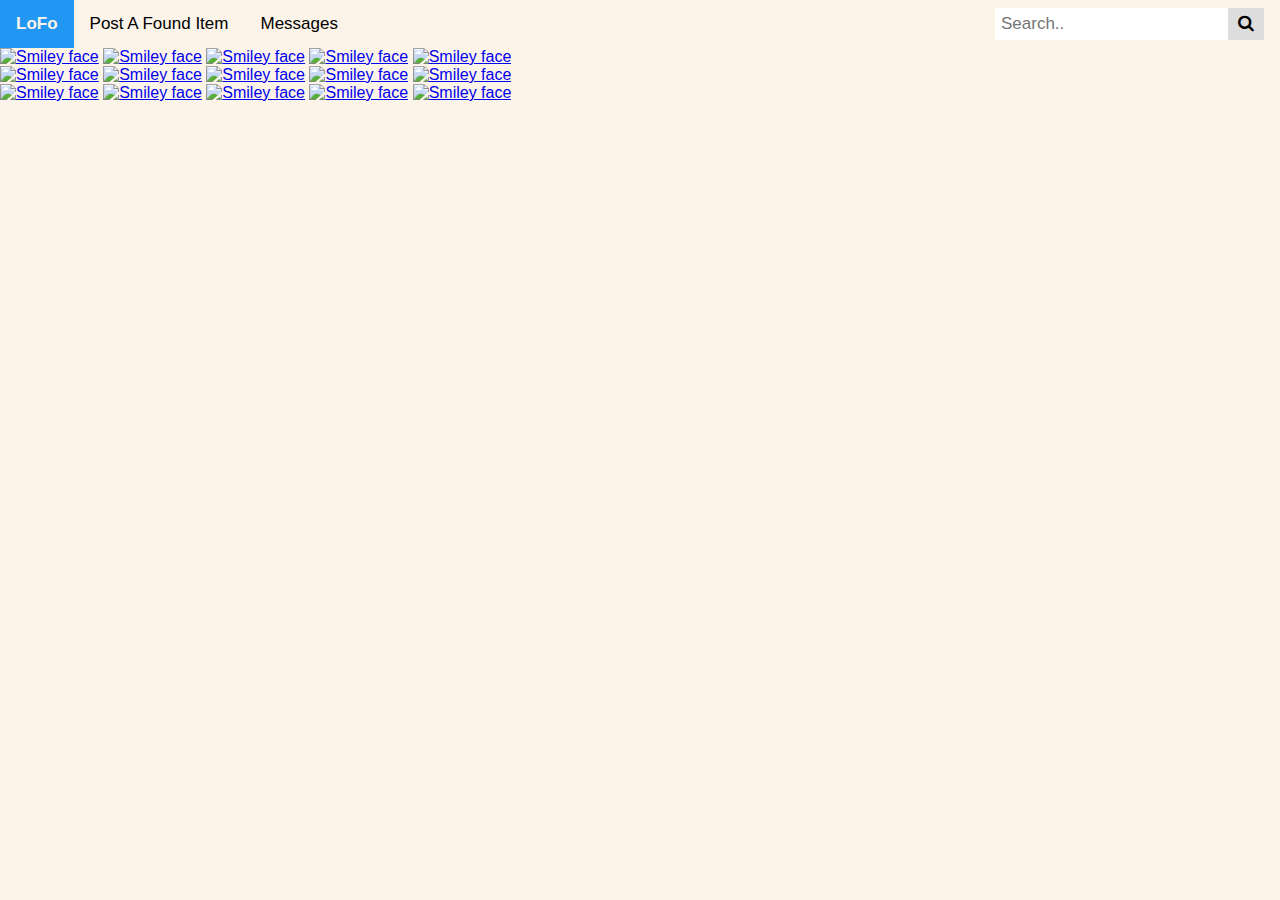
==== main.html @ d4bef918 "Create main.html" ====
<!DOCTYPE html>
<html>
<head>
<link rel="stylesheet" href="https://cdnjs.cloudflare.com/ajax/libs/font-awesome/4.7.0/css/font-awesome.min.css">
<style>
* {box-sizing: border-box;}

body {
  background-color: #fcf4e9;
  color: #000000;
    margin: 0;
  font-family: Arial, Helvetica, sans-serif;
}

.topnav {
  overflow: hidden;
  background-color: #fcf4e9;
}

.topnav a {
  float: left;
  display: block;
  color: black;
  text-align: center;
  padding: 14px 16px;
  text-decoration: none;
  font-size: 17px;
}

.topnav a:hover {
  background-color: #ddd;
  color: black;
}

.topnav a.active {
  background-color: #2196F3;
  color: #fcf4e9;
}

.topnav .search-container {
  float: right;
}

.topnav input[type=text] {
  padding: 6px;
  margin-top: 8px;
  font-size: 17px;
  border: none;
}

.topnav .search-container button {
  float: right;
  padding: 6px 10px;
  margin-top: 8px;
  margin-right: 16px;
  background: #ddd;
  font-size: 17px;
  border: none;
  cursor: pointer;
}

.topnav .search-container button:hover {
  background: #ccc;
}

@media screen and (max-width: 600px) {
  .topnav .search-container {
    float: none;
  }
  .topnav a, .topnav input[type=text], .topnav .search-container button {
    float: none;
    display: block;
    text-align: left;
    width: 100%;
    margin: 0;
    padding: 14px;
  }
  .topnav input[type=text] {
    border: 1px solid #ccc;  
  }
}
</style>
</head>
<body>

<div class="topnav">
  <a class="active" href="#home"><strong>LoFo</strong></a>
  <a href="file:///Users/onyedikaekechukwu/Desktop/HACKATHON/lost-and-found-images/my_form2.html">Post A Found Item</a>
  <a href="#contact">Messages</a>
  <div class="search-container">
    <form action="/action_page.php">
      <input type="text" placeholder="Search.." name="search">
      <button type="submit"><i class="fa fa-search"></i></button>
    </form>
  </div>
</div>

<div>
  <a href="file:///Users/onyedikaekechukwu/Desktop/HACKATHON/lost-and-found-images/my_form.html"><img src="airpods.jpg" alt="Smiley face" height="300" width= 19.5%;></a>
  <a href="#about"><img src="id.jpg" alt="Smiley face" height="300" width= 19.5%;></a>
  <a href="#about"><img src="calcc.jpg" alt="Smiley face" height="300" width= 19.5%;></a>
  <a href="#about"><img src="car_key.jpg" alt="Smiley face" height="300" width= 19.5%;></a>
  <a href="#about"><img src="water_bottle.jpg" alt="Smiley face" height="300" width= 19.5%;></a>
</div>
<div>
  <a href="#about"><img src="umbrella.jpg" alt="Smiley face" height="300" width= 19.5%;></a>
  <a href="#about"><img src="jacket.jpg" alt="Smiley face" height="300" width= 19.5%;></a>
  <a href="#about"><img src="note.jpg" alt="Smiley face" height="300" width= 19.5%;></a>
  <a href="#about"><img src="bag.jpg" alt="Smiley face" height="300" width= 19.5%;></a>
  <a href="#about"><img src="iphone.jpg" alt="Smiley face" height="300" width= 19.5%;></a>
</div>
<div>
  <a href="#about"><img src="watch.jpg" alt="Smiley face" height="300" width= 19.5%;></a>
  <a href="#about"><img src="scarf.jpg" alt="Smiley face" height="300" width= 19.5%;></a>
  <a href="#about"><img src="purse.jpg" alt="Smiley face" height="300" width= 19.5%;></a>
  <a href="#about"><img src="glasses.jpg" alt="Smiley face" height="300" width= 19.5%;></a>
  <a href="#about"><img src="necklace.jpg" alt="Smiley face" height="300" width= 19.5%;></a>
</div>

</body>
</html>
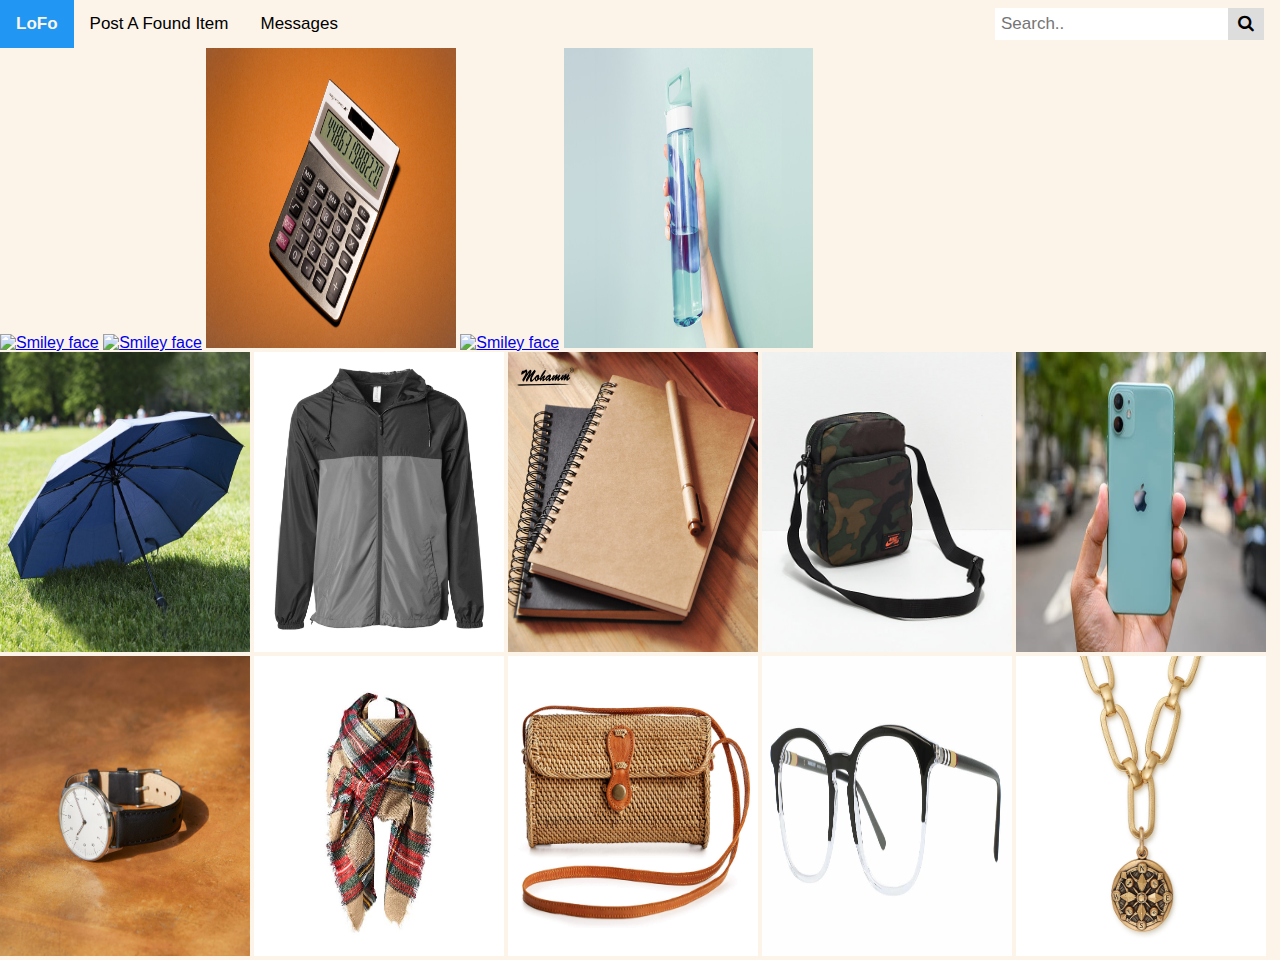
==== commit a2b197a5: "Update main.html" ====
--- a/main.html
+++ b/main.html
@@ -85,7 +85,7 @@
 
 <div class="topnav">
   <a class="active" href="#home"><strong>LoFo</strong></a>
-  <a href="file:///Users/onyedikaekechukwu/Desktop/HACKATHON/lost-and-found-images/my_form2.html">Post A Found Item</a>
+  <a href="https://oekech01.github.io/service/upload.html">Post A Found Item</a>
   <a href="#contact">Messages</a>
   <div class="search-container">
     <form action="/action_page.php">
@@ -96,7 +96,7 @@
 </div>
 
 <div>
-  <a href="file:///Users/onyedikaekechukwu/Desktop/HACKATHON/lost-and-found-images/my_form.html"><img src="airpods.jpg" alt="Smiley face" height="300" width= 19.5%;></a>
+  <a href="https://oekech01.github.io/service/my_form.html"><img src="airpods.jpg" alt="Smiley face" height="300" width= 19.5%;></a>
   <a href="#about"><img src="id.jpg" alt="Smiley face" height="300" width= 19.5%;></a>
   <a href="#about"><img src="calcc.jpg" alt="Smiley face" height="300" width= 19.5%;></a>
   <a href="#about"><img src="car_key.jpg" alt="Smiley face" height="300" width= 19.5%;></a>
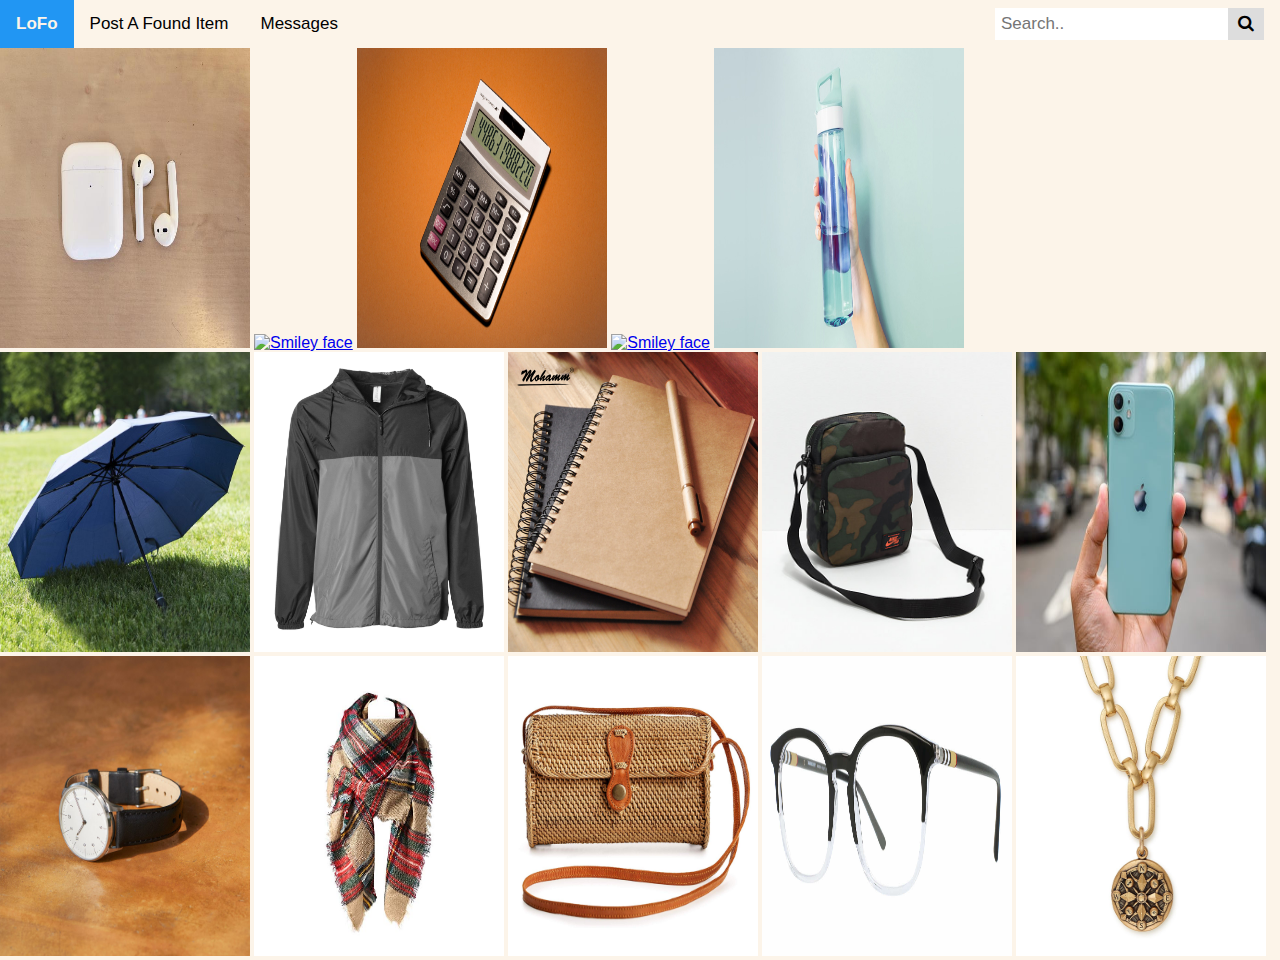
==== commit 6730adc9: "Update main.html" ====
--- a/main.html
+++ b/main.html
@@ -96,10 +96,10 @@
 </div>
 
 <div>
-  <a href="https://oekech01.github.io/service/my_form.html"><img src="airpods.jpg" alt="Smiley face" height="300" width= 19.5%;></a>
-  <a href="#about"><img src="id.jpg" alt="Smiley face" height="300" width= 19.5%;></a>
+  <a href="https://oekech01.github.io/service/my_form.html"><img src="my_airpods.jpg" alt="Smiley face" height="300" width= 19.5%;></a>
+  <a href="#about"><img src="id_card.gif" alt="Smiley face" height="300" width= 19.5%;></a>
   <a href="#about"><img src="calcc.jpg" alt="Smiley face" height="300" width= 19.5%;></a>
-  <a href="#about"><img src="car_key.jpg" alt="Smiley face" height="300" width= 19.5%;></a>
+  <a href="#about"><img src="car_keys.jpg" alt="Smiley face" height="300" width= 19.5%;></a>
   <a href="#about"><img src="water_bottle.jpg" alt="Smiley face" height="300" width= 19.5%;></a>
 </div>
 <div>
